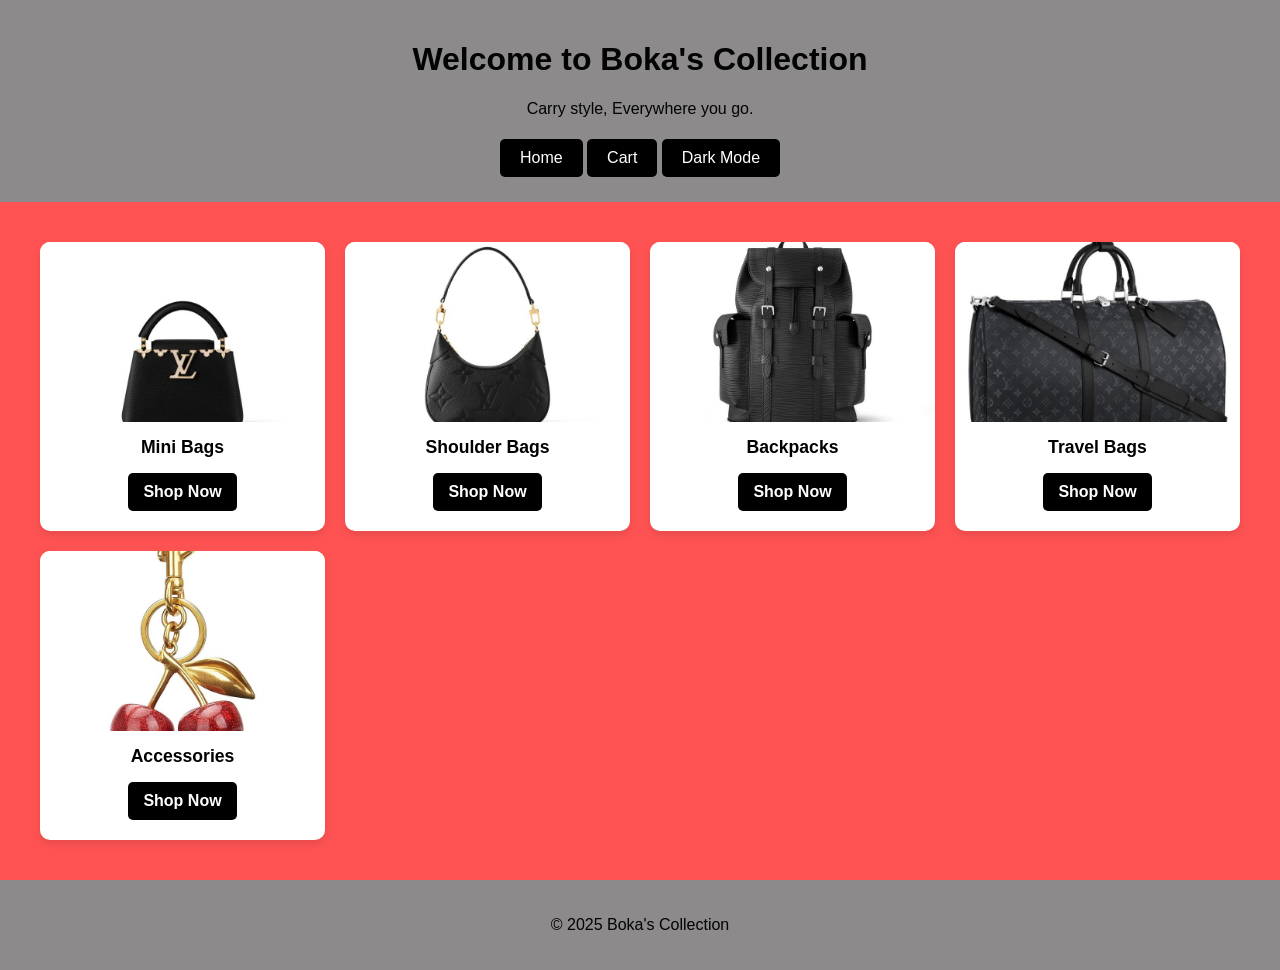
==== index.html @ 5b8b003a "Upload" ====
<html lang="en">
    <head>
        <meta charset="UTF=8" />
        <meta name="viewport" content="width-device-width", intial-scale="1.0"/>
        <title> Boka's Collection</title>
        <link rel="stylesheet" href="style.css"/>
    </head>
    <body>

        <header>
            <h1> Welcome to Boka's Collection</h1>
            <p>Carry style, Everywhere you go.</p>
            <nav class="navbar">
                <a href="index.html"><button class="button-black">Home</button></a>
                <a href="cart.html"><button class="button-black">Cart</button></a>
                <a href="theme-toggle.js"><button class="button-black">Dark Mode</button></a>

            </nav>
        </header>

        <!--Categories Section-->
        <main id="categories" class="categories-container">
            <section class="category">
                <img src="assets\images\mini bags.jpeg" alt="Mini Bags"/>
                <h2> Mini Bags</h2>
                <a href="mini-bags.html" class="shop-button">Shop Now</a>
            </section>

            <section class="category">
                <img src="assets\images\shoulder bags.jpeg" alt="Shoulder Bags"/>
                <h2> Shoulder Bags</h2>
                <a href="shoulder-bags.html" class="shop-button">Shop Now</a>
            </section>

            <section class="category">
                <img src="assets\images\backpacks.jpeg" alt="Backpacks"/>
                <h2> Backpacks</h2>
                <a href="backpacks.html" class="shop-button">Shop Now</a>
            </section>

            <section class="category">
                <img src="assets\images\travel bags.jpeg" alt="Travel Bags"/>
                <h2> Travel Bags</h2>
                <a href="travel-bags.html" class="shop-button">Shop Now</a>
            </section>

            <section class="category">
                <img src="assets\images\accessories.jpeg" alt="Accessories"/>
                <h2> Accessories</h2>
                <a href="accessories.html" class="shop-button">Shop Now</a>
            </section>
        </main>
            <footer>
                <p>&copy; 2025 Boka's Collection</p>
            </footer>
            <script src="theme-toggle.js"></script>
    </body>
</html>
---- style.css ----
/* Global */
body {
    margin: 0;
    font-family: Arial, sans-serif;
    background-color: rgb(255, 83, 83);
    color: rgb(3, 3, 3);
}

/* Header and footer */
header, footer {
    background-color: rgb(140, 138, 138);
    text-align: center;
    padding: 20px 0;
}

/* Main grid layout */
.categories-container {
    display: grid;
    grid-template-columns: repeat(auto-fit, minmax(250px, 1fr));
    gap: 20px;
    padding: 40px;
    max-width: 1200px;
    margin: 0 auto;
}

/* Category card */
.category {
    background-color: white;
    color: black;
    border-radius: 10px;
    overflow: hidden;
    box-shadow: 0 4px 8px rgba(0, 0, 0, 0.1);
    text-align: center;
    transition: transform 0.3s ease;
}

.category:hover {
    transform: scale(1.03);
}

/* Images */
.category img {
    width: 100%;
    height: 180px;
    object-fit: cover;
}

/* Text */
.category h2 {
    margin: 15px 0;
    font-size: 1.1rem;
}

/* Shop Now button */
.shop-button {
    background-color: black;
    color: white;
    padding: 10px 15px;
    text-decoration: none;
    border-radius: 5px;
    margin-bottom: 20px;
    display: inline-block;
    font-weight: bold;
    transition: background-color 0.3s ease;
}

.shop-button:hover {
    background-color: #333;
}

.product-grid {
  display: grid;
  grid-template-columns: repeat(auto-fit, minmax(220px, 1fr));
  gap: 20px;
  padding: 30px;
}

.product-card {
  background-color: #fff;
  border: 1px solid #ccc;
  border-radius: 8px;
  text-align: center;
  padding: 15px;
  transition: box-shadow 0.3s ease;
}

.product-card img {
  width: 100%;
  height: auto;
  border-radius: 5px;
}

.product-card h2 {
  font-size: 1.2em;
  margin: 10px 0 5px;
}

.product-card p {
  color: #333;
  font-weight: bold;
}

.add-to-cart {
  background-color: black;
  color: white;
  padding: 10px 16px;
  border: none;
  border-radius: 5px;
  font-weight: bold;
  cursor: pointer;
  margin-top: 10px;
}

.add-to-cart:hover {
  background-color: #333;
}

.button-black {
  background-color: black;
  color: white;
  border: none;
  padding: 10px 20px;
  margin: 5px 0;
  cursor: pointer;
  font-size: 16px;
  border-radius: 5px;
  transition: background-color 0.3s ease;
}

.button-black:hover {
  background-color: #333;
}
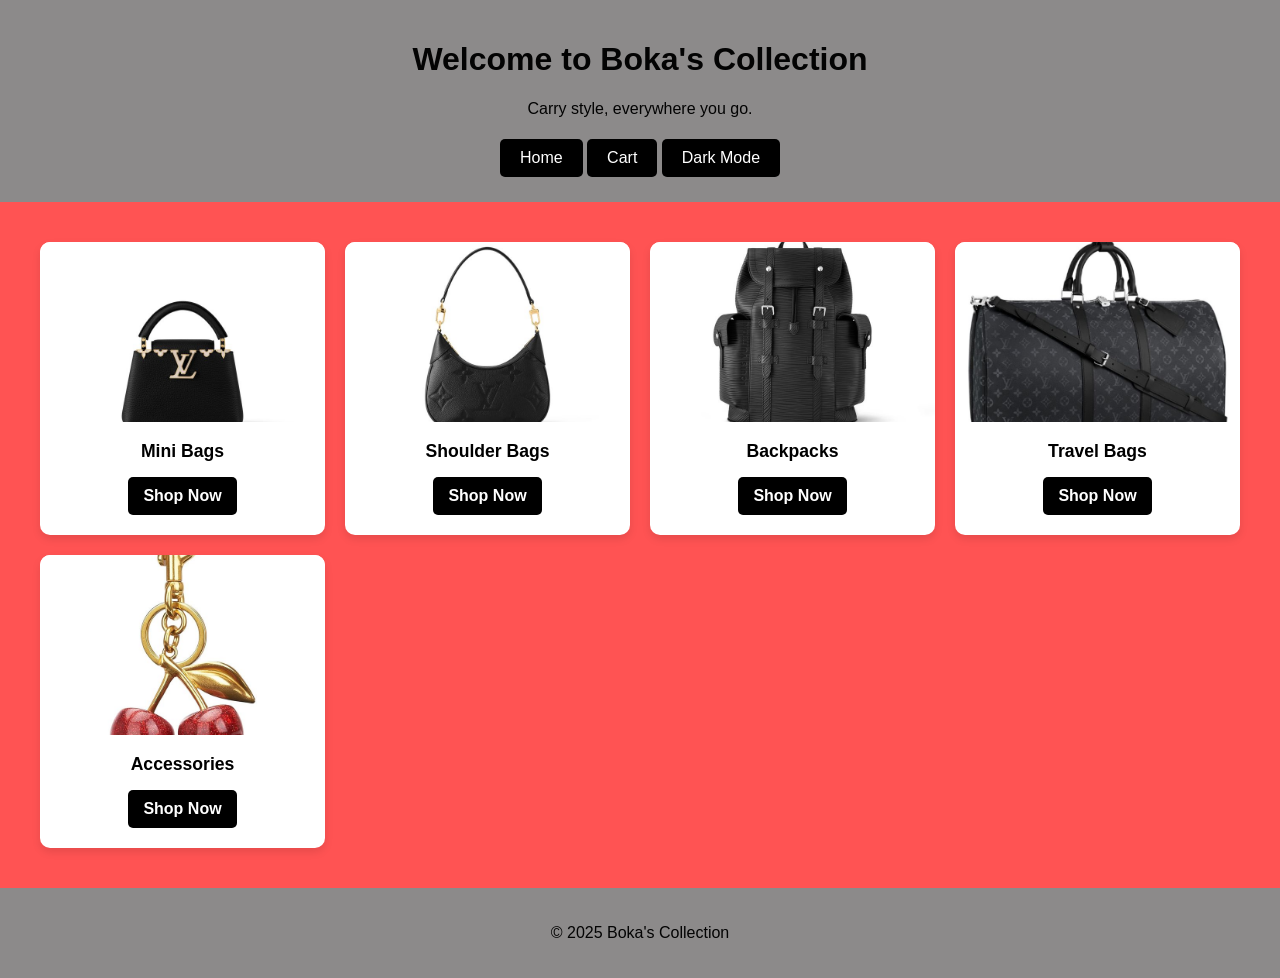
==== commit 904ae30f: "Update index.html" ====
--- a/index.html
+++ b/index.html
@@ -1,58 +1,55 @@
+<!DOCTYPE html>
 <html lang="en">
-    <head>
-        <meta charset="UTF=8" />
-        <meta name="viewport" content="width-device-width", intial-scale="1.0"/>
-        <title> Boka's Collection</title>
-        <link rel="stylesheet" href="style.css"/>
-    </head>
-    <body>
+<head>
+  <meta charset="UTF-8" />
+  <meta name="viewport" content="width=device-width, initial-scale=1.0" />
+  <title>Boka's Collection</title>
+  <link rel="stylesheet" href="style.css" />
+</head>
+<body>
+  <header>
+    <h1>Welcome to Boka's Collection</h1>
+    <p>Carry style, everywhere you go.</p>
+    <nav class="navbar">
+      <a href="index.html"><button class="button-black">Home</button></a>
+      <a href="cart.html"><button class="button-black">Cart</button></a>
+      <a href="theme-toggle.js"><button class="button-black">Dark Mode</button></a>
+    </nav>
+  </header>
 
-        <header>
-            <h1> Welcome to Boka's Collection</h1>
-            <p>Carry style, Everywhere you go.</p>
-            <nav class="navbar">
-                <a href="index.html"><button class="button-black">Home</button></a>
-                <a href="cart.html"><button class="button-black">Cart</button></a>
-                <a href="theme-toggle.js"><button class="button-black">Dark Mode</button></a>
+  <!-- Categories Section -->
+  <main id="categories" class="categories-container">
+    <section class="category">
+      <img src="assets/images/mini bags.jpeg" alt="Mini Bags" />
+      <h2>Mini Bags</h2>
+      <a href="mini-bags.html" class="shop-button">Shop Now</a>
+    </section>
+    <section class="category">
+      <img src="assets/images/shoulder bags.jpeg" alt="Shoulder Bags" />
+      <h2>Shoulder Bags</h2>
+      <a href="shoulder-bags.html" class="shop-button">Shop Now</a>
+    </section>
+    <section class="category">
+      <img src="assets/images/backpacks.jpeg" alt="Backpacks" />
+      <h2>Backpacks</h2>
+      <a href="backpacks.html" class="shop-button">Shop Now</a>
+    </section>
+    <section class="category">
+      <img src="assets/images/travel bags.jpeg" alt="Travel Bags" />
+      <h2>Travel Bags</h2>
+      <a href="travel-bags.html" class="shop-button">Shop Now</a>
+    </section>
+    <section class="category">
+      <img src="assets/images/accessories.jpeg" alt="Accessories" />
+      <h2>Accessories</h2>
+      <a href="accessories.html" class="shop-button">Shop Now</a>
+    </section>
+  </main>
 
-            </nav>
-        </header>
+  <footer>
+    <p>&copy; 2025 Boka's Collection</p>
+  </footer>
 
-        <!--Categories Section-->
-        <main id="categories" class="categories-container">
-            <section class="category">
-                <img src="assets\images\mini bags.jpeg" alt="Mini Bags"/>
-                <h2> Mini Bags</h2>
-                <a href="mini-bags.html" class="shop-button">Shop Now</a>
-            </section>
-
-            <section class="category">
-                <img src="assets\images\shoulder bags.jpeg" alt="Shoulder Bags"/>
-                <h2> Shoulder Bags</h2>
-                <a href="shoulder-bags.html" class="shop-button">Shop Now</a>
-            </section>
-
-            <section class="category">
-                <img src="assets\images\backpacks.jpeg" alt="Backpacks"/>
-                <h2> Backpacks</h2>
-                <a href="backpacks.html" class="shop-button">Shop Now</a>
-            </section>
-
-            <section class="category">
-                <img src="assets\images\travel bags.jpeg" alt="Travel Bags"/>
-                <h2> Travel Bags</h2>
-                <a href="travel-bags.html" class="shop-button">Shop Now</a>
-            </section>
-
-            <section class="category">
-                <img src="assets\images\accessories.jpeg" alt="Accessories"/>
-                <h2> Accessories</h2>
-                <a href="accessories.html" class="shop-button">Shop Now</a>
-            </section>
-        </main>
-            <footer>
-                <p>&copy; 2025 Boka's Collection</p>
-            </footer>
-            <script src="theme-toggle.js"></script>
-    </body>
-</html>+  <script src="theme-toggle.js"></script>
+</body>
+</html>
